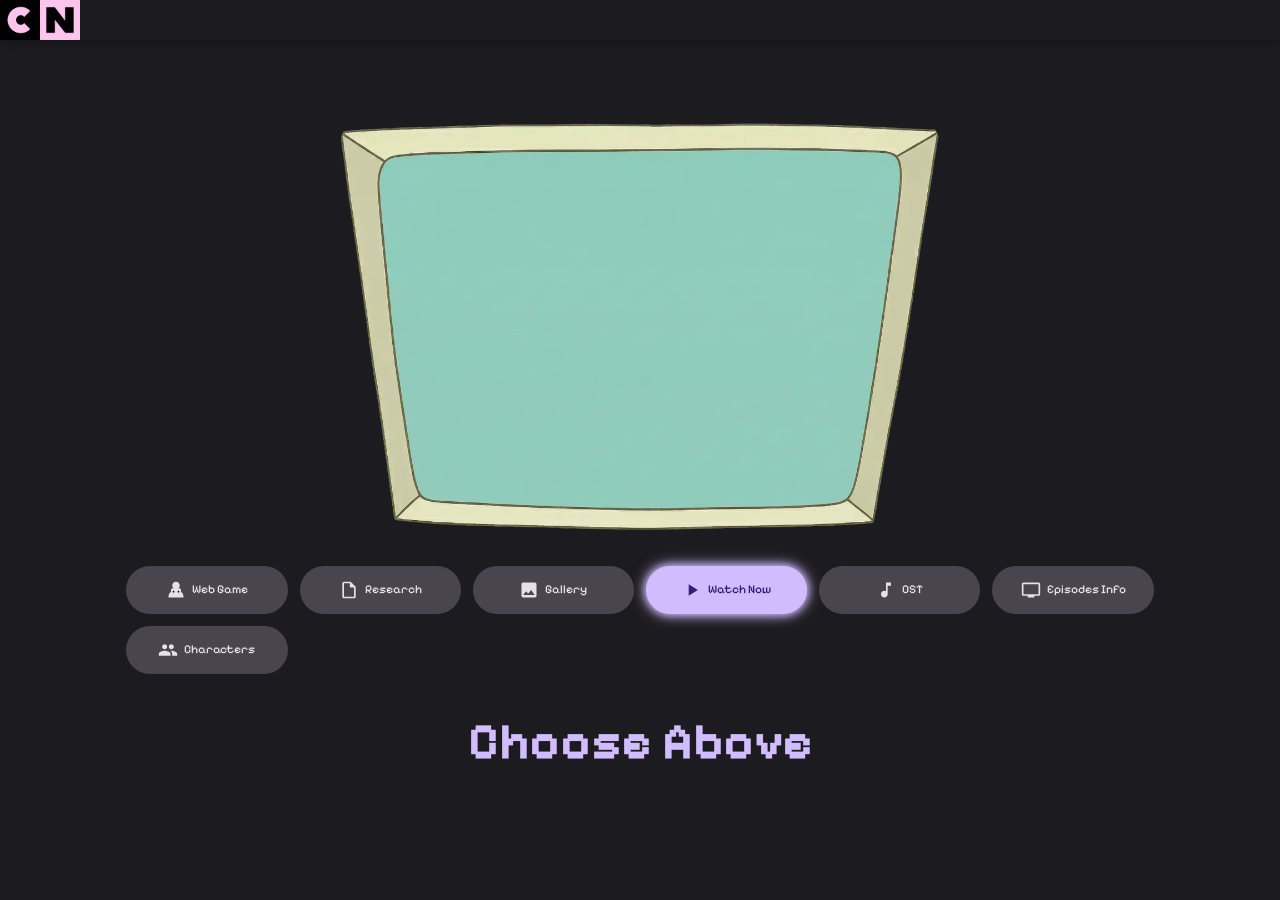
==== index.html @ 281190d3 "opyimse zation" ====
<!DOCTYPE html>
<html lang="en">
<head>
    <meta charset="UTF-8">
    <meta name="viewport" content="width=device-width, initial-scale=1.0">
    <title>Courage the Cowardly Dog Archive</title>
        <meta name="robots" content="noindex, nofollow, noarchive, nosnippet, noimageindex">
        <meta name="googlebot" content="noindex, nofollow, noarchive, nosnippet, noimageindex">
        <meta name="bingbot" content="noindex, nofollow, noarchive, nosnippet, noimageindex">
    <link rel="icon" type="image/webp" href="assets/logo.webp">
    <link rel="shortcut icon" type="image/webp" href="assets/logo.webp">
    <link rel="apple-touch-icon" href="assets/logo.webp">
    <link rel="stylesheet" href="styles.css">
</head>
<body class="index-only">
    <header class="app-bar">
        <div class="container">
            <a href="index.html"><img src="assets/logo.webp" alt="Logo" class="app-logo"></a>
        </div>
    </header>

    <main class="container">
        <div class="hero">
            <div class="computer-wrapper">
                <div class="skeleton" style="width: 100%; aspect-ratio: 16/9; border-radius: clamp(16px, 2vw, 24px);" id="hero-skeleton"></div>
                <img src="assets/gallery/computerSimon.webp" alt="Computer" class="hero-image" loading="eager" style="display: none;" onload="this.style.display='block'; document.getElementById('hero-skeleton').style.display='none';">
                <div class="screen-text" id="typing-text"></div>
            </div>
            <nav>
                <a href="https://game-networks.pages.dev/courage/" class="nav-btn">
                    <svg class="nav-icon"><use href="assets/icons.svg#icon-game"/></svg>Web Game
                </a>
                <a href="researchPaper/ResearchPaper.pdf" class="nav-btn">
                    <svg class="nav-icon"><use href="assets/icons.svg#icon-research"/></svg>Research
                </a>
                <a href="pages/gallery.html" class="nav-btn">
                    <svg class="nav-icon"><use href="assets/icons.svg#icon-gallery"/></svg>Gallery
                </a>
                <a onclick="openLanguageModal()" class="nav-btn glow">
                    <svg class="nav-icon"><use href="assets/icons.svg#icon-play"/></svg>Watch Now
                </a>
                <a href="pages/ost.html" class="nav-btn">
                    <svg class="nav-icon"><use href="assets/icons.svg#icon-music"/></svg>OST
                </a>
                <a href="pages/episodes.html" class="nav-btn">
                    <svg class="nav-icon"><use href="assets/icons.svg#icon-episodes"/></svg>Episodes Info
                </a>
                <a href="pages/characters.html" class="nav-btn">
                    <svg class="nav-icon"><use href="assets/icons.svg#icon-characters"/></svg>Characters
                </a>
            </nav>
            <h2 class="hero-title">Choose Above</h2>
        </div>
    </main>

    <div id="languageModal" class="modal">
        <div class="modal-content" style="max-width: 400px;">
            <button class="modal-close" onclick="closeLanguageModal()">&times;</button>
            <h2 class="modal-title">Choose Language</h2>
            <div style="display: flex; flex-direction: column; gap: 16px; margin-top: 24px;">
                <a href="https://schan.pages.dev/player?show=courage-eng&episode=1" class="nav-btn" style="text-align: center;">English</a>
                <a href="https://schan.pages.dev/player?show=courage-hindi&episode=1" class="nav-btn" style="text-align: center;">Hindi</a>
            </div>
        </div>
    </div>

    <script>
        function openLanguageModal() {
            document.getElementById('languageModal').classList.add('active');
            document.body.classList.add('modal-open');
        }
        function closeLanguageModal() {
            document.getElementById('languageModal').classList.remove('active');
            document.body.classList.remove('modal-open');
        }
        document.getElementById('languageModal').addEventListener('click', function(e) {
            if (e.target === this) closeLanguageModal();
        });
    </script>
</body>
</html>
---- styles.css ----
@import url('https://fonts.googleapis.com/css2?family=Pixelify+Sans:wght@400;500;700&display=swap');

:root {
    --md-sys-color-primary: #D0BCFF;
    --md-sys-color-on-primary: #381E72;
    --md-sys-color-primary-container: #4F378B;
    --md-sys-color-on-primary-container: #EADDFF;
    --md-sys-color-secondary: #CCC2DC;
    --md-sys-color-on-secondary: #332D41;
    --md-sys-color-secondary-container: #4A4458;
    --md-sys-color-on-secondary-container: #E8DEF8;
    --md-sys-color-tertiary: #EFB8C8;
    --md-sys-color-on-tertiary: #492532;
    --md-sys-color-surface: #1C1B1F;
    --md-sys-color-on-surface: #E6E1E5;
    --md-sys-color-surface-variant: #49454F;
    --md-sys-color-on-surface-variant: #CAC4D0;
    --md-sys-color-background: #1C1B1F;
    --md-sys-color-on-background: #E6E1E5;
    --md-sys-color-error: #F2B8B5;
    --md-sys-color-outline: #938F99;
}

* {
    margin: 0;
    padding: 0;
    box-sizing: border-box;
    scrollbar-width: none;
    -ms-overflow-style: none;
    user-select: none;
    -webkit-user-select: none;
    -webkit-tap-highlight-color: transparent;
}

*::-webkit-scrollbar {
    display: none;
}

html {
    font-size: clamp(14px, 0.9vw, 18px);
}

body {
    font-family: 'Pixelify Sans', sans-serif;
    background: var(--md-sys-color-background);
    color: var(--md-sys-color-on-background);
    line-height: 1.4;
    overflow-y: scroll;
}

body::-webkit-scrollbar {
    display: none;
}

.container {
    max-width: clamp(320px, 90vw, 1440px);
    margin: 0 auto;
    padding: 0 clamp(12px, 3vw, 48px);
}

.app-bar {
    background: var(--md-sys-color-surface);
    padding: 0;
    height: 40px;
    position: sticky;
    top: 0;
    z-index: 100;
    box-shadow: 0 2px 8px rgba(0,0,0,0.3);
}

.app-bar .container {
    display: flex;
    justify-content: space-between;
    align-items: center;
    gap: clamp(12px, 2vw, 24px);
    height: 100%;
    padding: 0;
    margin: 0;
    max-width: none;
}

.app-bar nav {
    display: flex;
    gap: clamp(8px, 1vw, 12px);
    flex-wrap: wrap;
    align-items: center;
}

.app-bar .nav-btn {
    height: 40px;
    min-height: 40px;
    padding-top: 0;
    padding-bottom: 0;
}

.logo {
    font-size: clamp(20px, 2vw, 28px);
    font-weight: 700;
    color: var(--md-sys-color-primary);
    letter-spacing: 0.5px;
}

.app-logo {
    height: 40px;
    width: auto;
    display: block;
}

.hero {
    text-align: center;
    padding: clamp(40px, 8vw, 80px) clamp(12px, 3vw, 24px);
}

.hero nav {
    display: grid;
    grid-template-columns: repeat(auto-fit, minmax(min(100%, 140px), 1fr));
    gap: clamp(8px, 1.5vw, 12px);
    margin-bottom: clamp(24px, 4vw, 32px);
}

.index-only .app-bar .container {
    justify-content: flex-start;
}

.index-only .app-bar nav {
    display: none;
}

.nav-btn {
    background: var(--md-sys-color-surface-variant);
    color: var(--md-sys-color-on-surface);
    border: none;
    padding: clamp(10px, 1.2vw, 14px) clamp(16px, 2vw, 20px);
    border-radius: 100px;
    font-size: clamp(12px, 0.9vw, 14px);
    font-weight: 500;
    cursor: pointer;
    transition: all 120ms cubic-bezier(0.4, 0, 0.2, 1);
    text-decoration: none;
    display: inline-flex;
    align-items: center;
    justify-content: center;
    gap: clamp(4px, 0.6vw, 6px);
    white-space: nowrap;
    min-height: clamp(40px, 4vw, 48px);
}

.nav-icon {
    width: clamp(18px, 2vw, 20px);
    height: clamp(18px, 2vw, 20px);
    flex-shrink: 0;
}

.nav-btn:hover {
    background: var(--md-sys-color-primary-container);
    color: var(--md-sys-color-on-primary-container);
}

.nav-btn.glow {
    background: var(--md-sys-color-primary);
    color: var(--md-sys-color-on-primary);
    box-shadow: 0 0 8px var(--md-sys-color-primary), 0 0 15px var(--md-sys-color-primary);
    animation: pulse 2s infinite;
}

@keyframes pulse {
    0%, 100% { box-shadow: 0 0 8px var(--md-sys-color-primary), 0 0 15px var(--md-sys-color-primary); }
    50% { box-shadow: 0 0 12px var(--md-sys-color-primary), 0 0 20px var(--md-sys-color-primary); }
}

.nav-btn.active {
    background: var(--md-sys-color-secondary-container);
    color: var(--md-sys-color-on-secondary-container);
}

.computer-wrapper {
    position: relative;
    max-width: clamp(300px, 80vw, 600px);
    margin: 0 auto clamp(24px, 4vw, 32px);
}

.hero-image {
    width: 100%;
    border-radius: clamp(16px, 2vw, 24px);
    display: block;
}

.screen-text {
    position: absolute;
    top: 35%;
    left: 50%;
    transform: translate(-50%, -50%);
    color: #000000;
    font-family: monospace;
    font-size: clamp(10px, 1.5vw, 18px);
    white-space: pre-line;
    text-align: center;
    width: 80%;
}

.hero-title {
    font-size: clamp(24px, 4vw, 56px);
    font-weight: 700;
    color: var(--md-sys-color-primary);
    margin-bottom: clamp(16px, 2vw, 24px);
}

.hero-text {
    font-size: clamp(14px, 2vw, 24px);
    color: var(--md-sys-color-on-surface-variant);
}

main {
    padding: clamp(20px, 3vw, 32px) 0;
}

.content-section {
    display: none;
}

.content-section.active {
    display: block;
}

.section-header {
    margin-bottom: clamp(20px, 3vw, 32px);
}

.section-header h2 {
    font-size: clamp(24px, 3vw, 36px);
    font-weight: 700;
    color: var(--md-sys-color-primary);
    margin-bottom: clamp(16px, 2vw, 24px);
}

.section-subtitle {
    color: var(--md-sys-color-on-surface-variant);
    font-size: 18px;
    margin-bottom: 16px;
}

.section-description {
    color: var(--md-sys-color-on-surface-variant);
    margin-bottom: 24px;
}

.search-bar {
    max-width: clamp(300px, 80vw, 600px);
}

.search-bar input {
    width: 100%;
    padding: clamp(12px, 1.5vw, 16px) clamp(16px, 2vw, 24px);
    background: var(--md-sys-color-surface-variant);
    border: none;
    border-radius: clamp(20px, 2.5vw, 28px);
    color: var(--md-sys-color-on-surface);
    font-size: clamp(13px, 1vw, 16px);
    outline: none;
    transition: box-shadow 120ms;
    min-height: clamp(40px, 4vw, 48px);
}

.search-bar input:focus {
    box-shadow: 0 0 0 2px var(--md-sys-color-primary);
}

.grid {
    display: grid;
    grid-template-columns: repeat(auto-fill, minmax(min(100%, 280px), 1fr));
    gap: clamp(12px, 2vw, 24px);
}

.card {
    background: var(--md-sys-color-surface-variant);
    border-radius: clamp(16px, 2vw, 24px);
    overflow: hidden;
    cursor: pointer;
    transition: transform 120ms cubic-bezier(0.4, 0, 0.2, 1);
    box-shadow: 0 1px 3px rgba(0,0,0,0.3);
}

.card-image {
    width: 100%;
    height: clamp(180px, 20vw, 200px);
    object-fit: cover;
    background: var(--md-sys-color-surface-variant);
}

.card-content {
    padding: clamp(12px, 2vw, 20px);
}

.card-title {
    font-size: clamp(16px, 1.3vw, 20px);
    font-weight: 700;
    color: var(--md-sys-color-on-surface);
    margin-bottom: clamp(6px, 0.8vw, 8px);
}

.card-meta {
    font-size: clamp(12px, 0.9vw, 14px);
    color: var(--md-sys-color-on-surface-variant);
    margin-bottom: clamp(8px, 1vw, 12px);
}

.card-summary {
    font-size: clamp(12px, 0.9vw, 14px);
    color: var(--md-sys-color-on-surface-variant);
    line-height: 1.5;
    display: -webkit-box;
    -webkit-line-clamp: 3;
    -webkit-box-orient: vertical;
    overflow: hidden;
}

.modal {
    display: none;
    position: fixed;
    top: 0;
    left: 0;
    width: 100%;
    height: 100%;
    background: rgba(0,0,0,0.7);
    z-index: 1000;
    align-items: center;
    justify-content: center;
    padding: clamp(16px, 3vw, 24px);
}

.modal.active {
    display: flex;
}

body.modal-open {
    overflow: hidden;
}

.modal-content {
    background: var(--md-sys-color-surface);
    border-radius: clamp(20px, 2.5vw, 28px);
    max-width: clamp(320px, 90vw, 600px);
    width: 100%;
    max-height: 90vh;
    overflow-y: auto;
    position: relative;
    padding: clamp(20px, 3vw, 32px);
    box-shadow: 0 8px 32px rgba(0,0,0,0.5);
}

.modal-close {
    position: absolute;
    top: clamp(12px, 1.5vw, 16px);
    right: clamp(12px, 1.5vw, 16px);
    background: var(--md-sys-color-secondary-container);
    color: var(--md-sys-color-on-secondary-container);
    border: none;
    width: clamp(36px, 4vw, 40px);
    height: clamp(36px, 4vw, 40px);
    border-radius: 50%;
    font-size: clamp(20px, 2vw, 24px);
    cursor: pointer;
    transition: all 120ms;
    display: flex;
    align-items: center;
    justify-content: center;
}

.modal-close:hover {
    background: var(--md-sys-color-primary);
    transform: rotate(90deg);
}

.modal-title {
    font-size: clamp(20px, 2.5vw, 32px);
    font-weight: 700;
    color: var(--md-sys-color-primary);
    margin-bottom: clamp(12px, 1.5vw, 16px);
}

.modal-meta {
    font-size: clamp(14px, 1vw, 16px);
    color: var(--md-sys-color-on-surface-variant);
    margin-bottom: clamp(16px, 2vw, 24px);
}

.modal-description {
    font-size: clamp(14px, 1vw, 16px);
    line-height: 1.6;
    color: var(--md-sys-color-on-surface);
}

.character-card .card-image {
    height: clamp(250px, 30vw, 300px);
    object-fit: contain;
    padding: clamp(16px, 2vw, 20px);
}

.gallery-card .card-image {
    width: 100%;
    aspect-ratio: 16/9;
    object-fit: cover;
    background: var(--md-sys-color-background);
}

.skeleton {
    background: linear-gradient(90deg, var(--md-sys-color-surface-variant) 25%, var(--md-sys-color-surface) 50%, var(--md-sys-color-surface-variant) 75%);
    background-size: 200% 100%;
    animation: skeleton-loading 1.5s infinite;
}

@keyframes skeleton-loading {
    0% { background-position: 200% 0; }
    100% { background-position: -200% 0; }
}

.skeleton-card {
    background: var(--md-sys-color-surface-variant);
    border-radius: clamp(16px, 2vw, 24px);
    overflow: hidden;
}

.skeleton-image {
    width: 100%;
    height: clamp(180px, 20vw, 200px);
}

.skeleton-content {
    padding: clamp(12px, 2vw, 20px);
}

.skeleton-title {
    height: clamp(20px, 2vw, 24px);
    width: 70%;
    border-radius: clamp(3px, 0.4vw, 4px);
    margin-bottom: clamp(8px, 1vw, 12px);
}

.skeleton-text {
    height: clamp(14px, 1.5vw, 16px);
    width: 100%;
    border-radius: clamp(3px, 0.4vw, 4px);
    margin-bottom: clamp(6px, 0.8vw, 8px);
}

.skeleton-text:last-child {
    width: 80%;
}

.card-tags {
    display: flex;
    flex-wrap: wrap;
    gap: clamp(6px, 0.8vw, 8px);
    margin-bottom: clamp(8px, 1vw, 12px);
}

.tag {
    background: var(--md-sys-color-primary-container);
    color: var(--md-sys-color-on-primary-container);
    padding: clamp(3px, 0.4vw, 4px) clamp(10px, 1.2vw, 12px);
    border-radius: clamp(12px, 1.5vw, 16px);
    font-size: clamp(11px, 0.85vw, 12px);
    font-weight: 500;
}

@media (max-width: 768px) {
    .grid {
        grid-template-columns: 1fr;
    }
}

@media (max-width: 480px) {
    .hero nav {
        grid-template-columns: repeat(2, 1fr);
    }
    
    .app-bar nav {
        flex-direction: column;
        width: 100%;
    }
}

@media (min-width: 1400px) {
    .container {
        max-width: 1440px;
    }
}
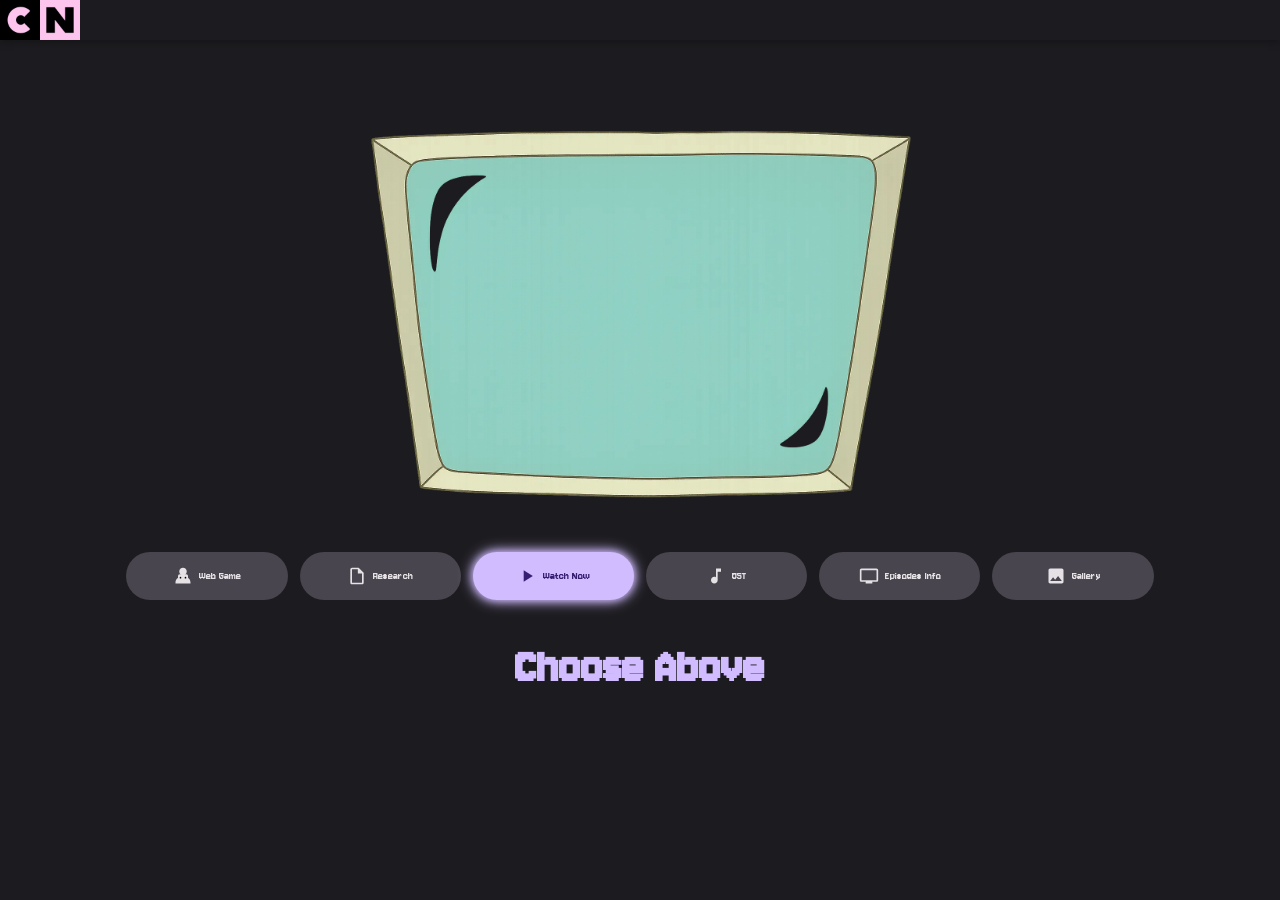
==== commit 8af98443: "no" ====
--- a/index.html
+++ b/index.html
@@ -23,7 +23,7 @@
         <div class="hero">
             <div class="computer-wrapper">
                 <div class="skeleton" style="width: 100%; aspect-ratio: 16/9; border-radius: clamp(16px, 2vw, 24px);" id="hero-skeleton"></div>
-                <img src="assets/gallery/computerSimon.webp" alt="Computer" class="hero-image" loading="eager" style="display: none;" onload="this.style.display='block'; document.getElementById('hero-skeleton').style.display='none';">
+                <img src="assets/char/computerSimon.webp" alt="Computer" class="hero-image" loading="eager" style="display: none;" onload="this.style.display='block'; document.getElementById('hero-skeleton').style.display='none';">
                 <div class="screen-text" id="typing-text"></div>
             </div>
             <nav>
@@ -32,9 +32,6 @@
                 </a>
                 <a href="researchPaper/ResearchPaper.pdf" class="nav-btn">
                     <svg class="nav-icon"><use href="assets/icons.svg#icon-research"/></svg>Research
-                </a>
-                <a href="pages/gallery.html" class="nav-btn">
-                    <svg class="nav-icon"><use href="assets/icons.svg#icon-gallery"/></svg>Gallery
                 </a>
                 <a onclick="openLanguageModal()" class="nav-btn glow">
                     <svg class="nav-icon"><use href="assets/icons.svg#icon-play"/></svg>Watch Now
@@ -45,8 +42,8 @@
                 <a href="pages/episodes.html" class="nav-btn">
                     <svg class="nav-icon"><use href="assets/icons.svg#icon-episodes"/></svg>Episodes Info
                 </a>
-                <a href="pages/characters.html" class="nav-btn">
-                    <svg class="nav-icon"><use href="assets/icons.svg#icon-characters"/></svg>Characters
+                <a href="pages/gallery.html" class="nav-btn">
+                    <svg class="nav-icon"><use href="assets/icons.svg#icon-gallery"/></svg>Gallery
                 </a>
             </nav>
             <h2 class="hero-title">Choose Above</h2>
--- a/styles.css
+++ b/styles.css
@@ -1,6 +1,7 @@
-@import url('https://fonts.googleapis.com/css2?family=Pixelify+Sans:wght@400;500;700&display=swap');
+@import url('https://fonts.googleapis.com/css2?family=Jersey+10&display=swap');
 
 :root {
+    --font-sans: "Jersey 10", system-ui, -apple-system, "Segoe UI", Roboto, Helvetica, Arial, "Apple Color Emoji", "Segoe UI Emoji";
     --md-sys-color-primary: #D0BCFF;
     --md-sys-color-on-primary: #381E72;
     --md-sys-color-primary-container: #4F378B;
@@ -41,7 +42,7 @@
 }
 
 body {
-    font-family: 'Pixelify Sans', sans-serif;
+    font-family: var(--font-sans);
     background: var(--md-sys-color-background);
     color: var(--md-sys-color-on-background);
     line-height: 1.4;
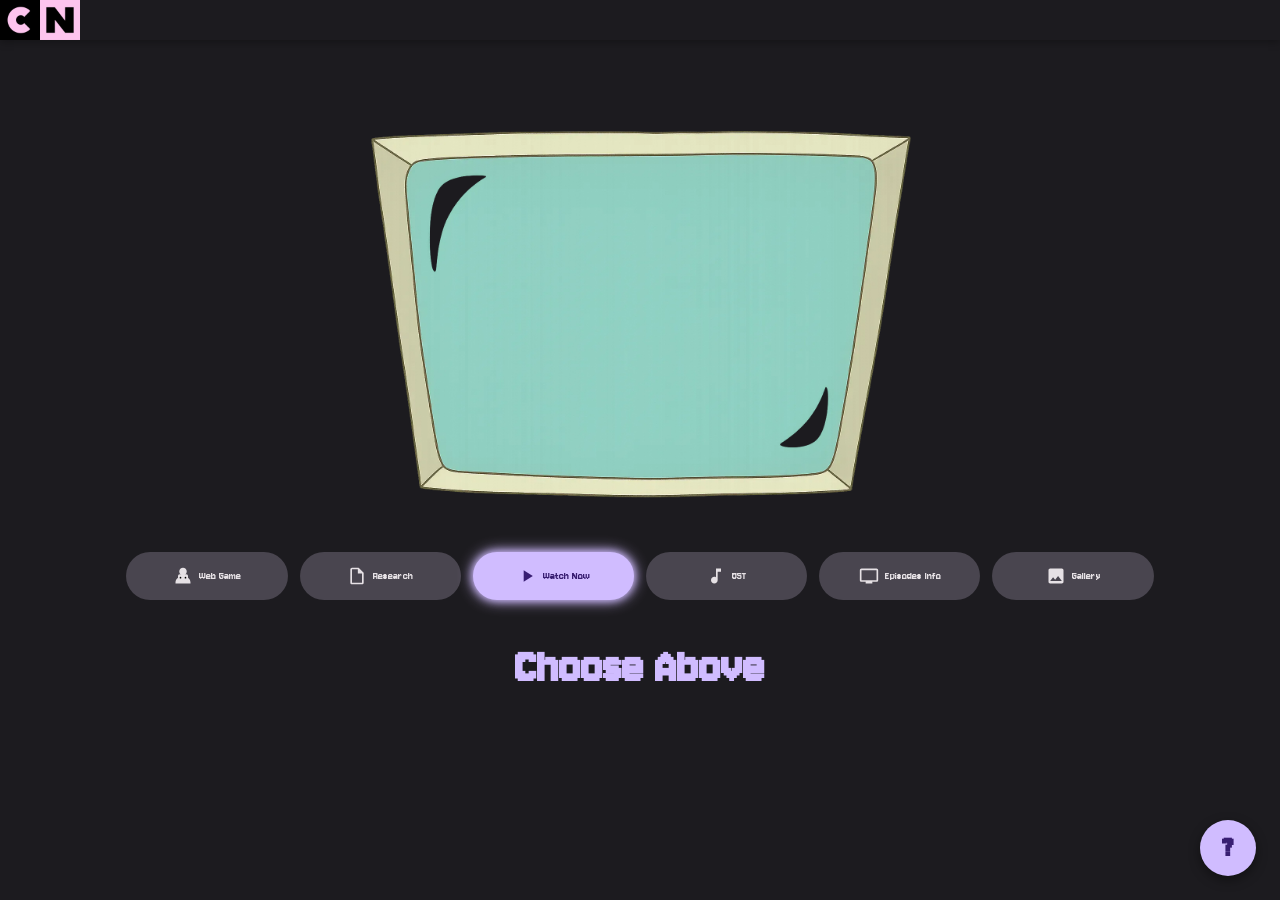
==== commit 5721f740: "svg flow" ====
--- a/index.html
+++ b/index.html
@@ -61,6 +61,8 @@
         </div>
     </div>
 
+    <a href="https://flow-svg.pages.dev/#courage-networks" class="flow-btn" title="View Flow Diagram">?</a>
+
     <script>
         function openLanguageModal() {
             document.getElementById('languageModal').classList.add('active');
--- a/styles.css
+++ b/styles.css
@@ -486,3 +486,28 @@
         max-width: 1440px;
     }
 }
+
+.flow-btn {
+    position: fixed;
+    bottom: 24px;
+    right: 24px;
+    width: 56px;
+    height: 56px;
+    background: var(--md-sys-color-primary);
+    color: var(--md-sys-color-on-primary);
+    border-radius: 50%;
+    display: flex;
+    align-items: center;
+    justify-content: center;
+    font-size: 32px;
+    font-weight: 700;
+    text-decoration: none;
+    box-shadow: 0 4px 12px rgba(0,0,0,0.4);
+    transition: all 120ms cubic-bezier(0.4, 0, 0.2, 1);
+    z-index: 999;
+}
+
+.flow-btn:hover {
+    transform: scale(1.1);
+    box-shadow: 0 6px 16px rgba(0,0,0,0.5);
+}
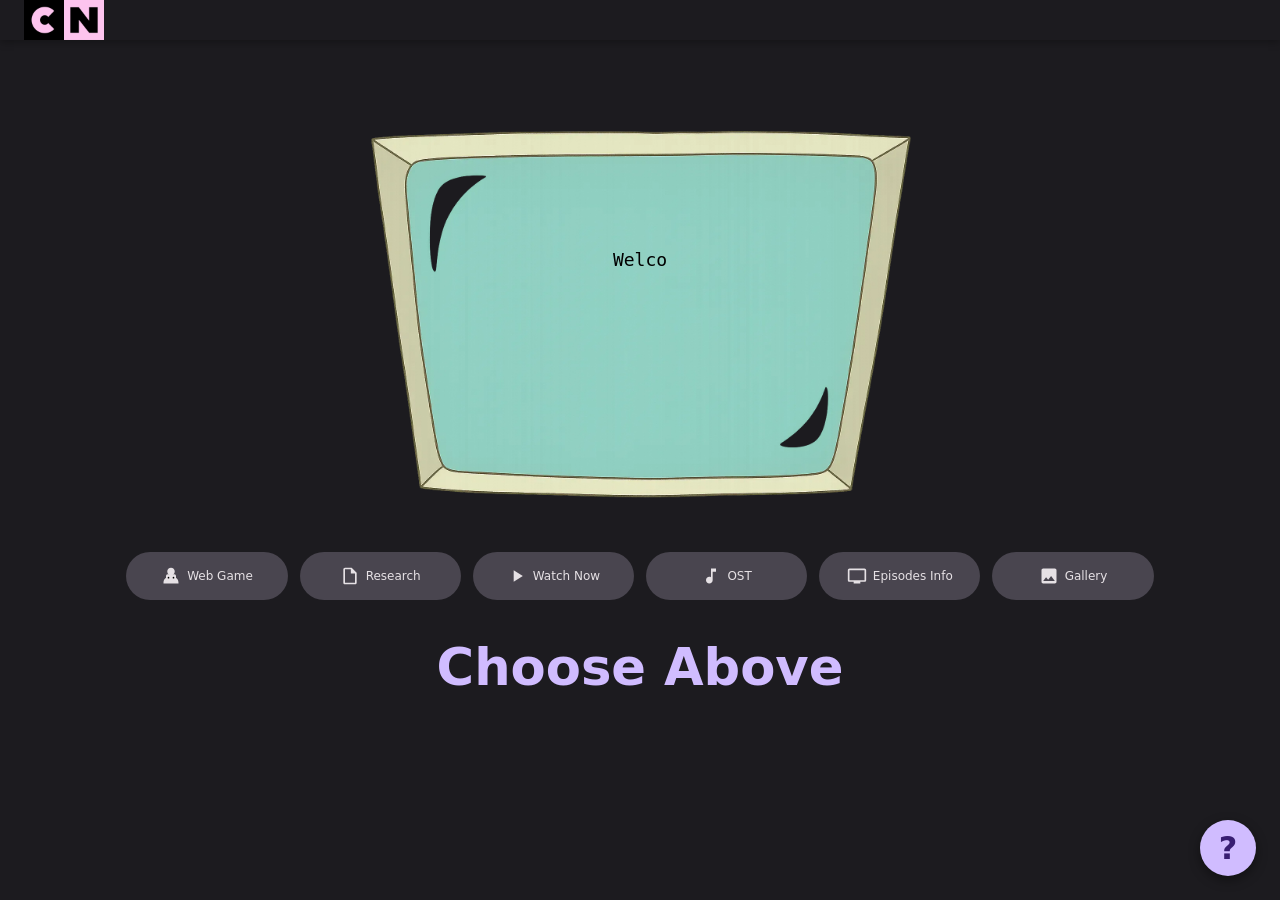
==== commit 58b10fd7: "V98" ====
--- a/index.html
+++ b/index.html
@@ -33,7 +33,7 @@
                 <a href="researchPaper/ResearchPaper.pdf" class="nav-btn">
                     <svg class="nav-icon"><use href="assets/icons.svg#icon-research"/></svg>Research
                 </a>
-                <a onclick="openLanguageModal()" class="nav-btn glow">
+                <a onclick="openLanguageModal()" class="nav-btn">
                     <svg class="nav-icon"><use href="assets/icons.svg#icon-play"/></svg>Watch Now
                 </a>
                 <a href="pages/ost.html" class="nav-btn">
@@ -75,6 +75,20 @@
         document.getElementById('languageModal').addEventListener('click', function(e) {
             if (e.target === this) closeLanguageModal();
         });
+
+        const text = "Welcome to\nCourage Networks";
+        const typingEl = document.getElementById('typing-text');
+        let i = 0;
+        function type() {
+            if (i < text.length) {
+                typingEl.textContent += text.charAt(i);
+                i++;
+                setTimeout(type, 100);
+            }
+        }
+        document.querySelector('.hero-image').addEventListener('load', () => {
+            setTimeout(type, 500);
+        });
     </script>
 </body>
 </html>
--- a/styles.css
+++ b/styles.css
@@ -1,7 +1,5 @@
-@import url('https://fonts.googleapis.com/css2?family=Jersey+10&display=swap');
-
 :root {
-    --font-sans: "Jersey 10", system-ui, -apple-system, "Segoe UI", Roboto, Helvetica, Arial, "Apple Color Emoji", "Segoe UI Emoji";
+    --font-sans: system-ui, -apple-system, "Segoe UI", Roboto, Helvetica, Arial, "Apple Color Emoji", "Segoe UI Emoji";
     --md-sys-color-primary: #D0BCFF;
     --md-sys-color-on-primary: #381E72;
     --md-sys-color-primary-container: #4F378B;
@@ -75,7 +73,7 @@
     align-items: center;
     gap: clamp(12px, 2vw, 24px);
     height: 100%;
-    padding: 0;
+    padding: 0 clamp(12px, 3vw, 24px);
     margin: 0;
     max-width: none;
 }
@@ -475,9 +473,8 @@
         grid-template-columns: repeat(2, 1fr);
     }
     
-    .app-bar nav {
-        flex-direction: column;
-        width: 100%;
+    .app-bar .container {
+        padding: 0 clamp(12px, 3vw, 24px);
     }
 }
 
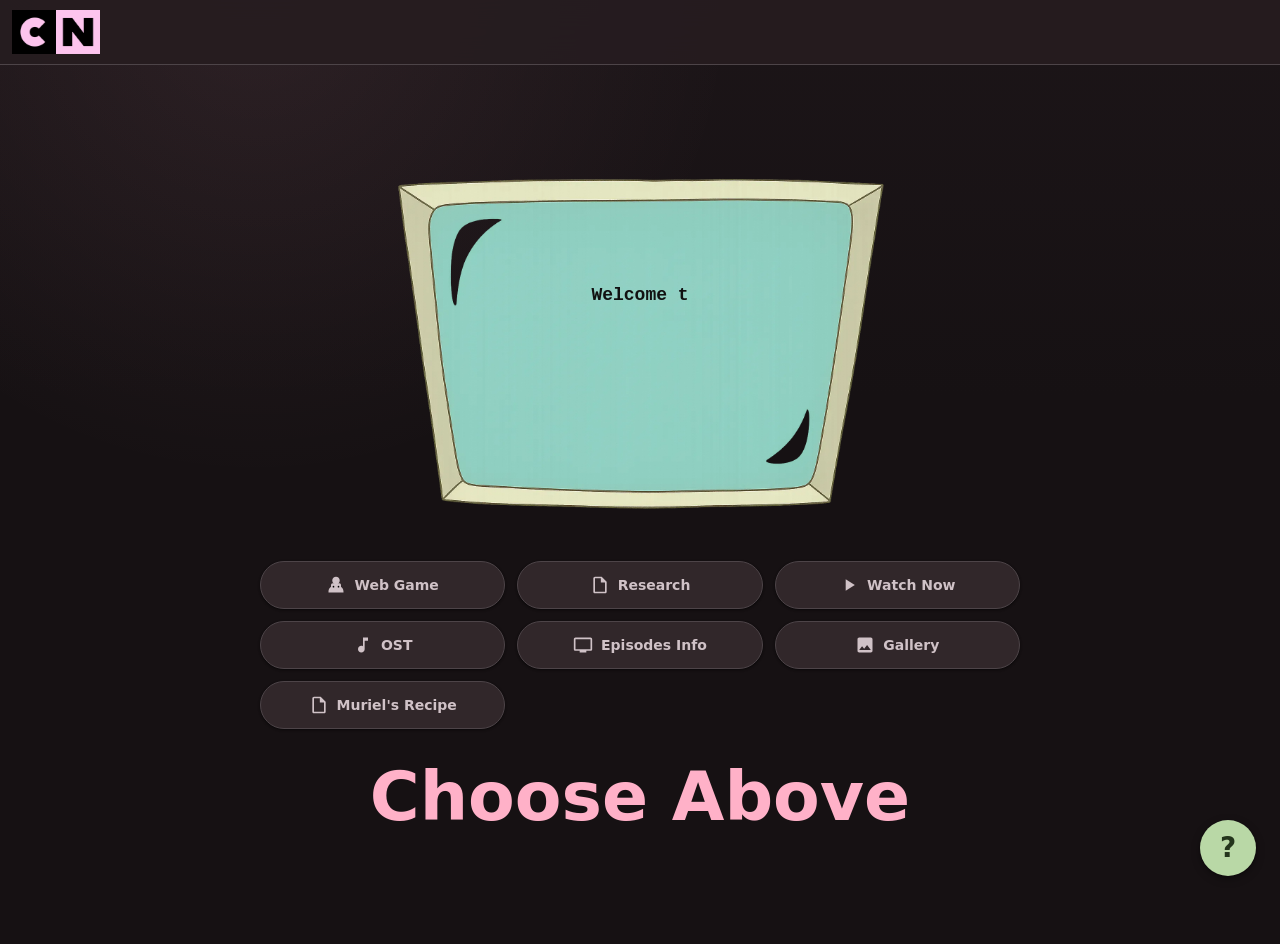
==== commit d579dbbf: "Modularize frontend, add utils & home script Restructure and modernize frontend JS/CSS: add a reusab" ====
--- a/index.html
+++ b/index.html
@@ -4,9 +4,9 @@
     <meta charset="UTF-8">
     <meta name="viewport" content="width=device-width, initial-scale=1.0">
     <title>Courage the Cowardly Dog Archive</title>
-        <meta name="robots" content="noindex, nofollow, noarchive, nosnippet, noimageindex">
-        <meta name="googlebot" content="noindex, nofollow, noarchive, nosnippet, noimageindex">
-        <meta name="bingbot" content="noindex, nofollow, noarchive, nosnippet, noimageindex">
+    <meta name="robots" content="noindex, nofollow, noarchive, nosnippet, noimageindex">
+    <meta name="googlebot" content="noindex, nofollow, noarchive, nosnippet, noimageindex">
+    <meta name="bingbot" content="noindex, nofollow, noarchive, nosnippet, noimageindex">
     <link rel="icon" type="image/webp" href="assets/logo.webp">
     <link rel="shortcut icon" type="image/webp" href="assets/logo.webp">
     <link rel="apple-touch-icon" href="assets/logo.webp">
@@ -22,28 +22,31 @@
     <main class="container">
         <div class="hero">
             <div class="computer-wrapper">
-                <div class="skeleton" style="width: 100%; aspect-ratio: 16/9; border-radius: clamp(16px, 2vw, 24px);" id="hero-skeleton"></div>
-                <img src="assets/char/computerSimon.webp" alt="Computer" class="hero-image" loading="eager" style="display: none;" onload="this.style.display='block'; document.getElementById('hero-skeleton').style.display='none';">
+                <div class="skeleton hero-skeleton" id="hero-skeleton"></div>
+                <img src="assets/char/computerSimon.webp" alt="Computer" class="hero-image" loading="eager" hidden>
                 <div class="screen-text" id="typing-text"></div>
             </div>
             <nav>
                 <a href="https://game-networks.pages.dev/courage/" class="nav-btn">
-                    <svg class="nav-icon"><use href="assets/icons.svg#icon-game"/></svg>Web Game
+                    <svg class="nav-icon" aria-hidden="true"><use href="assets/icons.svg#icon-game"></use></svg>Web Game
                 </a>
                 <a href="researchPaper/ResearchPaper.pdf" class="nav-btn">
-                    <svg class="nav-icon"><use href="assets/icons.svg#icon-research"/></svg>Research
+                    <svg class="nav-icon" aria-hidden="true"><use href="assets/icons.svg#icon-research"></use></svg>Research
                 </a>
-                <a onclick="openLanguageModal()" class="nav-btn">
-                    <svg class="nav-icon"><use href="assets/icons.svg#icon-play"/></svg>Watch Now
-                </a>
+                <button type="button" class="nav-btn" data-open-language>
+                    <svg class="nav-icon" aria-hidden="true"><use href="assets/icons.svg#icon-play"></use></svg>Watch Now
+                </button>
                 <a href="pages/ost.html" class="nav-btn">
-                    <svg class="nav-icon"><use href="assets/icons.svg#icon-music"/></svg>OST
+                    <svg class="nav-icon" aria-hidden="true"><use href="assets/icons.svg#icon-music"></use></svg>OST
                 </a>
                 <a href="pages/episodes.html" class="nav-btn">
-                    <svg class="nav-icon"><use href="assets/icons.svg#icon-episodes"/></svg>Episodes Info
+                    <svg class="nav-icon" aria-hidden="true"><use href="assets/icons.svg#icon-episodes"></use></svg>Episodes Info
                 </a>
                 <a href="pages/gallery.html" class="nav-btn">
-                    <svg class="nav-icon"><use href="assets/icons.svg#icon-gallery"/></svg>Gallery
+                    <svg class="nav-icon" aria-hidden="true"><use href="assets/icons.svg#icon-gallery"></use></svg>Gallery
+                </a>
+                <a href="pages/cookbook.html" class="nav-btn">
+                    <svg class="nav-icon" aria-hidden="true"><use href="assets/icons.svg#icon-research"></use></svg>Muriel's Recipe
                 </a>
             </nav>
             <h2 class="hero-title">Choose Above</h2>
@@ -51,44 +54,18 @@
     </main>
 
     <div id="languageModal" class="modal">
-        <div class="modal-content" style="max-width: 400px;">
-            <button class="modal-close" onclick="closeLanguageModal()">&times;</button>
+        <div class="modal-content modal-content--narrow">
+            <button class="modal-close" type="button" aria-label="Close" data-close-language>&times;</button>
             <h2 class="modal-title">Choose Language</h2>
-            <div style="display: flex; flex-direction: column; gap: 16px; margin-top: 24px;">
-                <a href="https://schan.pages.dev/player?show=courage-eng&episode=1" class="nav-btn" style="text-align: center;">English</a>
-                <a href="https://schan.pages.dev/player?show=courage-hindi&episode=1" class="nav-btn" style="text-align: center;">Hindi</a>
+            <div class="modal-actions">
+                <a href="https://schan.pages.dev/player?show=courage-eng&episode=1" class="nav-btn">English</a>
+                <a href="https://schan.pages.dev/player?show=courage-hindi&episode=1" class="nav-btn">Hindi</a>
             </div>
         </div>
     </div>
 
     <a href="https://flow-svg.pages.dev/#courage-networks" class="flow-btn" title="View Flow Diagram">?</a>
 
-    <script>
-        function openLanguageModal() {
-            document.getElementById('languageModal').classList.add('active');
-            document.body.classList.add('modal-open');
-        }
-        function closeLanguageModal() {
-            document.getElementById('languageModal').classList.remove('active');
-            document.body.classList.remove('modal-open');
-        }
-        document.getElementById('languageModal').addEventListener('click', function(e) {
-            if (e.target === this) closeLanguageModal();
-        });
-
-        const text = "Welcome to\nCourage Networks";
-        const typingEl = document.getElementById('typing-text');
-        let i = 0;
-        function type() {
-            if (i < text.length) {
-                typingEl.textContent += text.charAt(i);
-                i++;
-                setTimeout(type, 100);
-            }
-        }
-        document.querySelector('.hero-image').addEventListener('load', () => {
-            setTimeout(type, 500);
-        });
-    </script>
+    <script src="js/home.js"></script>
 </body>
 </html>
--- a/styles.css
+++ b/styles.css
@@ -1,510 +1,689 @@
 :root {
-    --font-sans: system-ui, -apple-system, "Segoe UI", Roboto, Helvetica, Arial, "Apple Color Emoji", "Segoe UI Emoji";
-    --md-sys-color-primary: #D0BCFF;
-    --md-sys-color-on-primary: #381E72;
-    --md-sys-color-primary-container: #4F378B;
-    --md-sys-color-on-primary-container: #EADDFF;
-    --md-sys-color-secondary: #CCC2DC;
-    --md-sys-color-on-secondary: #332D41;
-    --md-sys-color-secondary-container: #4A4458;
-    --md-sys-color-on-secondary-container: #E8DEF8;
-    --md-sys-color-tertiary: #EFB8C8;
-    --md-sys-color-on-tertiary: #492532;
-    --md-sys-color-surface: #1C1B1F;
-    --md-sys-color-on-surface: #E6E1E5;
-    --md-sys-color-surface-variant: #49454F;
-    --md-sys-color-on-surface-variant: #CAC4D0;
-    --md-sys-color-background: #1C1B1F;
-    --md-sys-color-on-background: #E6E1E5;
-    --md-sys-color-error: #F2B8B5;
-    --md-sys-color-outline: #938F99;
+  color-scheme: dark;
+  --font-sans: system-ui, -apple-system, "Segoe UI", Roboto, Helvetica, Arial, sans-serif;
+
+  --md-sys-color-primary: #ffb1c8;
+  --md-sys-color-on-primary: #5f1230;
+  --md-sys-color-primary-container: #7b2946;
+  --md-sys-color-on-primary-container: #ffd9e3;
+  --md-sys-color-secondary: #d8c1c8;
+  --md-sys-color-on-secondary: #3d2b31;
+  --md-sys-color-secondary-container: #554148;
+  --md-sys-color-on-secondary-container: #f5dce5;
+  --md-sys-color-tertiary: #b9d8a6;
+  --md-sys-color-on-tertiary: #24351c;
+  --md-sys-color-tertiary-container: #3a4c31;
+  --md-sys-color-on-tertiary-container: #d5f4c1;
+  --md-sys-color-error: #ffb4ab;
+  --md-sys-color-outline: #9b8f94;
+  --md-sys-color-outline-variant: #4d4448;
+  --md-sys-color-background: #161113;
+  --md-sys-color-on-background: #ede0e3;
+  --md-sys-color-surface: #161113;
+  --md-sys-color-surface-container-low: #21191c;
+  --md-sys-color-surface-container: #261d20;
+  --md-sys-color-surface-container-high: #31272a;
+  --md-sys-color-surface-variant: #4d4448;
+  --md-sys-color-on-surface: #ede0e3;
+  --md-sys-color-on-surface-variant: #d0c2c7;
+  --md-sys-color-inverse-surface: #ede0e3;
+  --md-sys-color-inverse-on-surface: #342d2f;
+
+  --radius-xs: 4px;
+  --radius-sm: 8px;
+  --radius-full: 999px;
+  --space-1: 4px;
+  --space-2: 8px;
+  --space-3: 12px;
+  --space-4: 16px;
+  --space-5: 20px;
+  --space-6: 24px;
+  --space-8: 32px;
+  --space-10: 40px;
+  --space-12: 48px;
+  --shadow-1: 0 1px 2px rgba(0, 0, 0, 0.32), 0 1px 3px rgba(0, 0, 0, 0.24);
+  --shadow-2: 0 3px 8px rgba(0, 0, 0, 0.34), 0 1px 3px rgba(0, 0, 0, 0.28);
+  --motion: 160ms cubic-bezier(0.2, 0, 0, 1);
 }
 
 * {
-    margin: 0;
-    padding: 0;
-    box-sizing: border-box;
-    scrollbar-width: none;
-    -ms-overflow-style: none;
-    user-select: none;
-    -webkit-user-select: none;
-    -webkit-tap-highlight-color: transparent;
-}
-
-*::-webkit-scrollbar {
-    display: none;
+  box-sizing: border-box;
 }
 
 html {
-    font-size: clamp(14px, 0.9vw, 18px);
+  font-size: 16px;
 }
 
 body {
-    font-family: var(--font-sans);
-    background: var(--md-sys-color-background);
-    color: var(--md-sys-color-on-background);
-    line-height: 1.4;
-    overflow-y: scroll;
-}
-
-body::-webkit-scrollbar {
-    display: none;
+  margin: 0;
+  background:
+    radial-gradient(circle at 20% 0%, rgba(255, 177, 200, 0.08), transparent 30rem),
+    linear-gradient(180deg, #1c1518 0%, var(--md-sys-color-background) 42%);
+  color: var(--md-sys-color-on-background);
+  font-family: var(--font-sans);
+  line-height: 1.5;
+  min-height: 100vh;
+}
+
+body.modal-open {
+  overflow: hidden;
+}
+
+img,
+svg {
+  display: block;
+}
+
+button,
+input,
+audio {
+  font: inherit;
+}
+
+button {
+  border: 0;
+}
+
+a {
+  color: inherit;
+}
+
+:focus-visible {
+  outline: 3px solid var(--md-sys-color-tertiary);
+  outline-offset: 3px;
+}
+
+[hidden] {
+  display: none !important;
 }
 
 .container {
-    max-width: clamp(320px, 90vw, 1440px);
-    margin: 0 auto;
-    padding: 0 clamp(12px, 3vw, 48px);
+  width: min(100% - 32px, 1280px);
+  margin: 0 auto;
 }
 
 .app-bar {
-    background: var(--md-sys-color-surface);
-    padding: 0;
-    height: 40px;
-    position: sticky;
-    top: 0;
-    z-index: 100;
-    box-shadow: 0 2px 8px rgba(0,0,0,0.3);
+  position: sticky;
+  top: 0;
+  z-index: 100;
+  min-height: 64px;
+  background: color-mix(in srgb, var(--md-sys-color-surface-container) 92%, transparent);
+  border-bottom: 1px solid var(--md-sys-color-outline-variant);
+  backdrop-filter: blur(18px);
 }
 
 .app-bar .container {
-    display: flex;
-    justify-content: space-between;
-    align-items: center;
-    gap: clamp(12px, 2vw, 24px);
-    height: 100%;
-    padding: 0 clamp(12px, 3vw, 24px);
-    margin: 0;
-    max-width: none;
+  display: flex;
+  align-items: center;
+  justify-content: space-between;
+  gap: var(--space-4);
+  min-height: 64px;
+  width: min(100% - 24px, 1360px);
 }
 
 .app-bar nav {
-    display: flex;
-    gap: clamp(8px, 1vw, 12px);
-    flex-wrap: wrap;
-    align-items: center;
-}
-
-.app-bar .nav-btn {
-    height: 40px;
-    min-height: 40px;
-    padding-top: 0;
-    padding-bottom: 0;
-}
-
-.logo {
-    font-size: clamp(20px, 2vw, 28px);
-    font-weight: 700;
-    color: var(--md-sys-color-primary);
-    letter-spacing: 0.5px;
+  display: flex;
+  align-items: center;
+  justify-content: flex-end;
+  gap: var(--space-2);
+  overflow-x: auto;
+  scrollbar-width: none;
+}
+
+.app-bar nav::-webkit-scrollbar {
+  display: none;
 }
 
 .app-logo {
-    height: 40px;
-    width: auto;
-    display: block;
+  width: auto;
+  height: 44px;
+}
+
+.index-only .app-bar .container {
+  justify-content: flex-start;
+}
+
+.index-only .app-bar nav {
+  display: none;
+}
+
+main {
+  padding: var(--space-10) 0 var(--space-12);
 }
 
 .hero {
-    text-align: center;
-    padding: clamp(40px, 8vw, 80px) clamp(12px, 3vw, 24px);
+  display: grid;
+  gap: var(--space-8);
+  justify-items: center;
+  padding: clamp(24px, 6vw, 64px) 0;
+  text-align: center;
+}
+
+.computer-wrapper {
+  position: relative;
+  width: min(100%, 640px);
+}
+
+.hero-skeleton,
+.hero-image {
+  width: 100%;
+  aspect-ratio: 16 / 9;
+}
+
+.hero-image {
+  object-fit: contain;
+}
+
+.screen-text {
+  position: absolute;
+  top: 35%;
+  left: 50%;
+  width: 80%;
+  transform: translate(-50%, -50%);
+  color: #111111;
+  font-family: ui-monospace, SFMono-Regular, Consolas, "Liberation Mono", monospace;
+  font-size: clamp(0.75rem, 2vw, 1.125rem);
+  font-weight: 700;
+  line-height: 1.25;
+  text-align: center;
+  white-space: pre-line;
 }
 
 .hero nav {
-    display: grid;
-    grid-template-columns: repeat(auto-fit, minmax(min(100%, 140px), 1fr));
-    gap: clamp(8px, 1.5vw, 12px);
-    margin-bottom: clamp(24px, 4vw, 32px);
-}
-
-.index-only .app-bar .container {
+  display: grid;
+  grid-template-columns: repeat(3, minmax(0, 1fr));
+  gap: var(--space-3);
+  width: min(100%, 760px);
+}
+
+.hero-title {
+  margin: 0;
+  color: var(--md-sys-color-primary);
+  font-size: clamp(2rem, 6vw, 4.25rem);
+  font-weight: 700;
+  line-height: 1.05;
+}
+
+.section-header {
+  display: grid;
+  gap: var(--space-4);
+  margin-bottom: var(--space-8);
+}
+
+.section-header h2 {
+  margin: 0;
+  color: var(--md-sys-color-on-surface);
+  font-size: clamp(2rem, 4vw, 3.5rem);
+  font-weight: 700;
+  line-height: 1.08;
+}
+
+.section-subtitle,
+.section-description {
+  max-width: 820px;
+  margin: 0;
+  color: var(--md-sys-color-on-surface-variant);
+}
+
+.section-subtitle {
+  font-size: 1.125rem;
+  font-weight: 600;
+}
+
+.nav-btn {
+  display: inline-flex;
+  align-items: center;
+  justify-content: center;
+  gap: var(--space-2);
+  min-height: 40px;
+  padding: 0 var(--space-4);
+  border-radius: var(--radius-full);
+  background: transparent;
+  color: var(--md-sys-color-on-surface-variant);
+  cursor: pointer;
+  font-size: 0.875rem;
+  font-weight: 600;
+  letter-spacing: 0;
+  text-align: center;
+  text-decoration: none;
+  transition: background var(--motion), color var(--motion), box-shadow var(--motion), transform var(--motion);
+  white-space: nowrap;
+}
+
+.nav-btn:hover {
+  background: color-mix(in srgb, var(--md-sys-color-primary) 12%, transparent);
+  color: var(--md-sys-color-on-surface);
+}
+
+.nav-btn:active {
+  transform: translateY(1px);
+}
+
+.nav-btn.active,
+.nav-btn.glow {
+  background: var(--md-sys-color-primary-container);
+  color: var(--md-sys-color-on-primary-container);
+}
+
+.hero .nav-btn,
+.modal-actions .nav-btn {
+  min-height: 48px;
+  background: var(--md-sys-color-surface-container-high);
+  border: 1px solid var(--md-sys-color-outline-variant);
+  box-shadow: var(--shadow-1);
+}
+
+.hero .nav-btn:hover,
+.modal-actions .nav-btn:hover {
+  background: var(--md-sys-color-primary);
+  color: var(--md-sys-color-on-primary);
+}
+
+.nav-icon {
+  width: 20px;
+  height: 20px;
+  flex: 0 0 auto;
+}
+
+.search-bar {
+  width: min(100%, 560px);
+}
+
+.search-bar input {
+  width: 100%;
+  min-height: 52px;
+  padding: 0 var(--space-5);
+  border: 1px solid var(--md-sys-color-outline-variant);
+  border-radius: var(--radius-full);
+  background: var(--md-sys-color-surface-container);
+  color: var(--md-sys-color-on-surface);
+  outline: 0;
+  transition: border-color var(--motion), box-shadow var(--motion), background var(--motion);
+}
+
+.search-bar input::placeholder {
+  color: var(--md-sys-color-on-surface-variant);
+}
+
+.search-bar input:focus {
+  border-color: var(--md-sys-color-primary);
+  box-shadow: 0 0 0 3px color-mix(in srgb, var(--md-sys-color-primary) 20%, transparent);
+}
+
+.grid {
+  display: grid;
+  grid-template-columns: repeat(auto-fill, minmax(min(100%, 260px), 1fr));
+  gap: var(--space-4);
+}
+
+.card,
+.skeleton-card {
+  overflow: hidden;
+  border: 1px solid var(--md-sys-color-outline-variant);
+  border-radius: var(--radius-sm);
+  background: var(--md-sys-color-surface-container);
+  box-shadow: var(--shadow-1);
+}
+
+.card {
+  cursor: pointer;
+  transition: border-color var(--motion), box-shadow var(--motion), transform var(--motion), background var(--motion);
+}
+
+.card:hover,
+.card:focus-visible {
+  border-color: color-mix(in srgb, var(--md-sys-color-primary) 56%, var(--md-sys-color-outline-variant));
+  background: var(--md-sys-color-surface-container-high);
+  box-shadow: var(--shadow-2);
+  transform: translateY(-2px);
+}
+
+.card-content,
+.skeleton-content {
+  padding: var(--space-5);
+}
+
+.card-title {
+  margin: 0 0 var(--space-2);
+  color: var(--md-sys-color-on-surface);
+  font-size: 1rem;
+  font-weight: 700;
+  line-height: 1.3;
+}
+
+.card-meta,
+.card-summary {
+  margin: 0;
+  color: var(--md-sys-color-on-surface-variant);
+  font-size: 0.875rem;
+}
+
+.card-meta {
+  margin-bottom: var(--space-3);
+  font-weight: 600;
+}
+
+.card-summary {
+  display: -webkit-box;
+  overflow: hidden;
+  line-height: 1.55;
+  -webkit-box-orient: vertical;
+  -webkit-line-clamp: 3;
+}
+
+.card-image {
+  width: 100%;
+  height: 240px;
+  object-fit: contain;
+  padding: var(--space-4);
+  background: #110e10;
+}
+
+.media-card .card-image,
+.gallery-card .card-image {
+  aspect-ratio: 16 / 9;
+  height: auto;
+}
+
+.card-tags {
+  display: flex;
+  flex-wrap: wrap;
+  gap: var(--space-2);
+  margin-bottom: var(--space-4);
+}
+
+.tag {
+  display: inline-flex;
+  align-items: center;
+  min-height: 28px;
+  padding: 0 var(--space-3);
+  border-radius: var(--radius-full);
+  background: var(--md-sys-color-secondary-container);
+  color: var(--md-sys-color-on-secondary-container);
+  font-size: 0.8125rem;
+  font-weight: 700;
+}
+
+.audio-player {
+  width: 100%;
+}
+
+.empty-state {
+  grid-column: 1 / -1;
+  margin: 0;
+  padding: var(--space-8);
+  border: 1px dashed var(--md-sys-color-outline);
+  border-radius: var(--radius-sm);
+  color: var(--md-sys-color-on-surface-variant);
+  text-align: center;
+}
+
+.modal {
+  position: fixed;
+  inset: 0;
+  z-index: 1000;
+  display: none;
+  align-items: center;
+  justify-content: center;
+  padding: var(--space-4);
+  background: rgba(0, 0, 0, 0.68);
+}
+
+.modal.active {
+  display: flex;
+}
+
+.modal-content {
+  position: relative;
+  width: min(100%, 680px);
+  max-height: min(90vh, 900px);
+  overflow: auto;
+  padding: var(--space-8);
+  border: 1px solid var(--md-sys-color-outline-variant);
+  border-radius: var(--radius-sm);
+  background: var(--md-sys-color-surface-container);
+  box-shadow: 0 18px 42px rgba(0, 0, 0, 0.48);
+}
+
+.modal-content--narrow {
+  width: min(100%, 420px);
+}
+
+.modal-close {
+  position: absolute;
+  top: var(--space-3);
+  right: var(--space-3);
+  display: grid;
+  width: 40px;
+  height: 40px;
+  place-items: center;
+  border-radius: var(--radius-full);
+  background: var(--md-sys-color-secondary-container);
+  color: var(--md-sys-color-on-secondary-container);
+  cursor: pointer;
+  font-size: 1.5rem;
+  line-height: 1;
+  transition: background var(--motion), color var(--motion), transform var(--motion);
+}
+
+.modal-close:hover {
+  background: var(--md-sys-color-primary);
+  color: var(--md-sys-color-on-primary);
+}
+
+.modal-title {
+  margin: 0 48px var(--space-3) 0;
+  color: var(--md-sys-color-primary);
+  font-size: clamp(1.5rem, 4vw, 2.25rem);
+  line-height: 1.12;
+}
+
+.modal-meta {
+  margin: 0 0 var(--space-5);
+  color: var(--md-sys-color-on-surface-variant);
+  font-weight: 600;
+}
+
+.modal-description {
+  margin: 0 0 var(--space-5);
+  color: var(--md-sys-color-on-surface);
+  line-height: 1.7;
+}
+
+.modal-image {
+  width: 100%;
+  max-height: 62vh;
+  margin-bottom: var(--space-5);
+  border-radius: var(--radius-sm);
+  object-fit: contain;
+  background: #110e10;
+}
+
+.modal-actions {
+  display: grid;
+  gap: var(--space-3);
+  margin-top: var(--space-6);
+}
+
+.modal-section-title {
+  margin: var(--space-6) 0 var(--space-3);
+  color: var(--md-sys-color-primary);
+  font-size: 1.125rem;
+}
+
+.modal-list {
+  margin: 0 0 var(--space-5);
+  padding-left: var(--space-6);
+  color: var(--md-sys-color-on-surface);
+  line-height: 1.7;
+}
+
+.recipe-stats {
+  display: grid;
+  grid-template-columns: repeat(3, minmax(0, 1fr));
+  gap: var(--space-3);
+  margin: var(--space-6) 0;
+}
+
+.recipe-stats div,
+.tip-card {
+  padding: var(--space-4);
+  border-radius: var(--radius-sm);
+  background: var(--md-sys-color-surface-container-high);
+}
+
+.recipe-stats dt {
+  color: var(--md-sys-color-on-surface-variant);
+  font-size: 0.8125rem;
+  font-weight: 700;
+}
+
+.recipe-stats dd {
+  margin: var(--space-1) 0 0;
+  color: var(--md-sys-color-on-surface);
+  font-weight: 700;
+}
+
+.tip-card {
+  border-left: 4px solid var(--md-sys-color-tertiary);
+  color: var(--md-sys-color-on-surface);
+}
+
+.skeleton {
+  background-size: 200% 100%;
+  animation: skeleton-loading 1.5s infinite;
+}
+
+.skeleton:not(.hero-skeleton) {
+  background: linear-gradient(
+    90deg,
+    var(--md-sys-color-surface-container-high) 25%,
+    color-mix(in srgb, var(--md-sys-color-primary) 12%, var(--md-sys-color-surface-container-high)) 50%,
+    var(--md-sys-color-surface-container-high) 75%
+  );
+}
+
+.hero-skeleton {
+  background: transparent;
+}
+
+.skeleton-image {
+  width: 100%;
+  height: 220px;
+}
+
+.skeleton-title,
+.skeleton-text {
+  border-radius: var(--radius-xs);
+}
+
+.skeleton-title {
+  width: 72%;
+  height: 22px;
+  margin-bottom: var(--space-3);
+}
+
+.skeleton-text {
+  width: 100%;
+  height: 14px;
+  margin-bottom: var(--space-2);
+}
+
+.skeleton-text:last-child {
+  width: 82%;
+}
+
+.flow-btn {
+  position: fixed;
+  right: var(--space-6);
+  bottom: var(--space-6);
+  z-index: 99;
+  display: grid;
+  width: 56px;
+  height: 56px;
+  place-items: center;
+  border-radius: var(--radius-full);
+  background: var(--md-sys-color-tertiary);
+  color: var(--md-sys-color-on-tertiary);
+  box-shadow: var(--shadow-2);
+  font-size: 1.75rem;
+  font-weight: 800;
+  text-decoration: none;
+  transition: transform var(--motion), box-shadow var(--motion);
+}
+
+.flow-btn:hover {
+  box-shadow: 0 8px 20px rgba(0, 0, 0, 0.45);
+  transform: translateY(-2px);
+}
+
+@keyframes skeleton-loading {
+  0% {
+    background-position: 200% 0;
+  }
+  100% {
+    background-position: -200% 0;
+  }
+}
+
+@media (max-width: 760px) {
+  .container,
+  .app-bar .container {
+    width: min(100% - 24px, 1280px);
+  }
+
+  .app-bar .container {
+    align-items: flex-start;
+    flex-direction: column;
+    gap: var(--space-2);
+    padding: var(--space-2) 0;
+  }
+
+  .app-bar nav {
+    width: 100%;
     justify-content: flex-start;
-}
-
-.index-only .app-bar nav {
-    display: none;
-}
-
-.nav-btn {
-    background: var(--md-sys-color-surface-variant);
-    color: var(--md-sys-color-on-surface);
-    border: none;
-    padding: clamp(10px, 1.2vw, 14px) clamp(16px, 2vw, 20px);
-    border-radius: 100px;
-    font-size: clamp(12px, 0.9vw, 14px);
-    font-weight: 500;
-    cursor: pointer;
-    transition: all 120ms cubic-bezier(0.4, 0, 0.2, 1);
-    text-decoration: none;
-    display: inline-flex;
-    align-items: center;
-    justify-content: center;
-    gap: clamp(4px, 0.6vw, 6px);
-    white-space: nowrap;
-    min-height: clamp(40px, 4vw, 48px);
-}
-
-.nav-icon {
-    width: clamp(18px, 2vw, 20px);
-    height: clamp(18px, 2vw, 20px);
-    flex-shrink: 0;
-}
-
-.nav-btn:hover {
-    background: var(--md-sys-color-primary-container);
-    color: var(--md-sys-color-on-primary-container);
-}
-
-.nav-btn.glow {
-    background: var(--md-sys-color-primary);
-    color: var(--md-sys-color-on-primary);
-    box-shadow: 0 0 8px var(--md-sys-color-primary), 0 0 15px var(--md-sys-color-primary);
-    animation: pulse 2s infinite;
-}
-
-@keyframes pulse {
-    0%, 100% { box-shadow: 0 0 8px var(--md-sys-color-primary), 0 0 15px var(--md-sys-color-primary); }
-    50% { box-shadow: 0 0 12px var(--md-sys-color-primary), 0 0 20px var(--md-sys-color-primary); }
-}
-
-.nav-btn.active {
-    background: var(--md-sys-color-secondary-container);
-    color: var(--md-sys-color-on-secondary-container);
-}
-
-.computer-wrapper {
-    position: relative;
-    max-width: clamp(300px, 80vw, 600px);
-    margin: 0 auto clamp(24px, 4vw, 32px);
-}
-
-.hero-image {
-    width: 100%;
-    border-radius: clamp(16px, 2vw, 24px);
-    display: block;
-}
-
-.screen-text {
-    position: absolute;
-    top: 35%;
-    left: 50%;
-    transform: translate(-50%, -50%);
-    color: #000000;
-    font-family: monospace;
-    font-size: clamp(10px, 1.5vw, 18px);
-    white-space: pre-line;
-    text-align: center;
-    width: 80%;
-}
-
-.hero-title {
-    font-size: clamp(24px, 4vw, 56px);
-    font-weight: 700;
-    color: var(--md-sys-color-primary);
-    margin-bottom: clamp(16px, 2vw, 24px);
-}
-
-.hero-text {
-    font-size: clamp(14px, 2vw, 24px);
-    color: var(--md-sys-color-on-surface-variant);
-}
-
-main {
-    padding: clamp(20px, 3vw, 32px) 0;
-}
-
-.content-section {
-    display: none;
-}
-
-.content-section.active {
-    display: block;
-}
-
-.section-header {
-    margin-bottom: clamp(20px, 3vw, 32px);
-}
-
-.section-header h2 {
-    font-size: clamp(24px, 3vw, 36px);
-    font-weight: 700;
-    color: var(--md-sys-color-primary);
-    margin-bottom: clamp(16px, 2vw, 24px);
-}
-
-.section-subtitle {
-    color: var(--md-sys-color-on-surface-variant);
-    font-size: 18px;
-    margin-bottom: 16px;
-}
-
-.section-description {
-    color: var(--md-sys-color-on-surface-variant);
-    margin-bottom: 24px;
-}
-
-.search-bar {
-    max-width: clamp(300px, 80vw, 600px);
-}
-
-.search-bar input {
-    width: 100%;
-    padding: clamp(12px, 1.5vw, 16px) clamp(16px, 2vw, 24px);
-    background: var(--md-sys-color-surface-variant);
-    border: none;
-    border-radius: clamp(20px, 2.5vw, 28px);
-    color: var(--md-sys-color-on-surface);
-    font-size: clamp(13px, 1vw, 16px);
-    outline: none;
-    transition: box-shadow 120ms;
-    min-height: clamp(40px, 4vw, 48px);
-}
-
-.search-bar input:focus {
-    box-shadow: 0 0 0 2px var(--md-sys-color-primary);
-}
-
-.grid {
-    display: grid;
-    grid-template-columns: repeat(auto-fill, minmax(min(100%, 280px), 1fr));
-    gap: clamp(12px, 2vw, 24px);
-}
-
-.card {
-    background: var(--md-sys-color-surface-variant);
-    border-radius: clamp(16px, 2vw, 24px);
-    overflow: hidden;
-    cursor: pointer;
-    transition: transform 120ms cubic-bezier(0.4, 0, 0.2, 1);
-    box-shadow: 0 1px 3px rgba(0,0,0,0.3);
-}
-
-.card-image {
-    width: 100%;
-    height: clamp(180px, 20vw, 200px);
-    object-fit: cover;
-    background: var(--md-sys-color-surface-variant);
-}
-
-.card-content {
-    padding: clamp(12px, 2vw, 20px);
-}
-
-.card-title {
-    font-size: clamp(16px, 1.3vw, 20px);
-    font-weight: 700;
-    color: var(--md-sys-color-on-surface);
-    margin-bottom: clamp(6px, 0.8vw, 8px);
-}
-
-.card-meta {
-    font-size: clamp(12px, 0.9vw, 14px);
-    color: var(--md-sys-color-on-surface-variant);
-    margin-bottom: clamp(8px, 1vw, 12px);
-}
-
-.card-summary {
-    font-size: clamp(12px, 0.9vw, 14px);
-    color: var(--md-sys-color-on-surface-variant);
-    line-height: 1.5;
-    display: -webkit-box;
-    -webkit-line-clamp: 3;
-    -webkit-box-orient: vertical;
-    overflow: hidden;
-}
-
-.modal {
-    display: none;
-    position: fixed;
-    top: 0;
-    left: 0;
-    width: 100%;
-    height: 100%;
-    background: rgba(0,0,0,0.7);
-    z-index: 1000;
-    align-items: center;
-    justify-content: center;
-    padding: clamp(16px, 3vw, 24px);
-}
-
-.modal.active {
-    display: flex;
-}
-
-body.modal-open {
-    overflow: hidden;
-}
-
-.modal-content {
-    background: var(--md-sys-color-surface);
-    border-radius: clamp(20px, 2.5vw, 28px);
-    max-width: clamp(320px, 90vw, 600px);
-    width: 100%;
-    max-height: 90vh;
-    overflow-y: auto;
-    position: relative;
-    padding: clamp(20px, 3vw, 32px);
-    box-shadow: 0 8px 32px rgba(0,0,0,0.5);
-}
-
-.modal-close {
-    position: absolute;
-    top: clamp(12px, 1.5vw, 16px);
-    right: clamp(12px, 1.5vw, 16px);
-    background: var(--md-sys-color-secondary-container);
-    color: var(--md-sys-color-on-secondary-container);
-    border: none;
-    width: clamp(36px, 4vw, 40px);
-    height: clamp(36px, 4vw, 40px);
-    border-radius: 50%;
-    font-size: clamp(20px, 2vw, 24px);
-    cursor: pointer;
-    transition: all 120ms;
-    display: flex;
-    align-items: center;
-    justify-content: center;
-}
-
-.modal-close:hover {
-    background: var(--md-sys-color-primary);
-    transform: rotate(90deg);
-}
-
-.modal-title {
-    font-size: clamp(20px, 2.5vw, 32px);
-    font-weight: 700;
-    color: var(--md-sys-color-primary);
-    margin-bottom: clamp(12px, 1.5vw, 16px);
-}
-
-.modal-meta {
-    font-size: clamp(14px, 1vw, 16px);
-    color: var(--md-sys-color-on-surface-variant);
-    margin-bottom: clamp(16px, 2vw, 24px);
-}
-
-.modal-description {
-    font-size: clamp(14px, 1vw, 16px);
-    line-height: 1.6;
-    color: var(--md-sys-color-on-surface);
-}
-
-.character-card .card-image {
-    height: clamp(250px, 30vw, 300px);
-    object-fit: contain;
-    padding: clamp(16px, 2vw, 20px);
-}
-
-.gallery-card .card-image {
-    width: 100%;
-    aspect-ratio: 16/9;
-    object-fit: cover;
-    background: var(--md-sys-color-background);
-}
-
-.skeleton {
-    background: linear-gradient(90deg, var(--md-sys-color-surface-variant) 25%, var(--md-sys-color-surface) 50%, var(--md-sys-color-surface-variant) 75%);
-    background-size: 200% 100%;
-    animation: skeleton-loading 1.5s infinite;
-}
-
-@keyframes skeleton-loading {
-    0% { background-position: 200% 0; }
-    100% { background-position: -200% 0; }
-}
-
-.skeleton-card {
-    background: var(--md-sys-color-surface-variant);
-    border-radius: clamp(16px, 2vw, 24px);
-    overflow: hidden;
-}
-
-.skeleton-image {
-    width: 100%;
-    height: clamp(180px, 20vw, 200px);
-}
-
-.skeleton-content {
-    padding: clamp(12px, 2vw, 20px);
-}
-
-.skeleton-title {
-    height: clamp(20px, 2vw, 24px);
-    width: 70%;
-    border-radius: clamp(3px, 0.4vw, 4px);
-    margin-bottom: clamp(8px, 1vw, 12px);
-}
-
-.skeleton-text {
-    height: clamp(14px, 1.5vw, 16px);
-    width: 100%;
-    border-radius: clamp(3px, 0.4vw, 4px);
-    margin-bottom: clamp(6px, 0.8vw, 8px);
-}
-
-.skeleton-text:last-child {
-    width: 80%;
-}
-
-.card-tags {
-    display: flex;
-    flex-wrap: wrap;
-    gap: clamp(6px, 0.8vw, 8px);
-    margin-bottom: clamp(8px, 1vw, 12px);
-}
-
-.tag {
-    background: var(--md-sys-color-primary-container);
-    color: var(--md-sys-color-on-primary-container);
-    padding: clamp(3px, 0.4vw, 4px) clamp(10px, 1.2vw, 12px);
-    border-radius: clamp(12px, 1.5vw, 16px);
-    font-size: clamp(11px, 0.85vw, 12px);
-    font-weight: 500;
-}
-
-@media (max-width: 768px) {
-    .grid {
-        grid-template-columns: 1fr;
-    }
-}
-
-@media (max-width: 480px) {
-    .hero nav {
-        grid-template-columns: repeat(2, 1fr);
-    }
-    
-    .app-bar .container {
-        padding: 0 clamp(12px, 3vw, 24px);
-    }
-}
-
-@media (min-width: 1400px) {
-    .container {
-        max-width: 1440px;
-    }
-}
-
-.flow-btn {
-    position: fixed;
-    bottom: 24px;
-    right: 24px;
-    width: 56px;
-    height: 56px;
-    background: var(--md-sys-color-primary);
-    color: var(--md-sys-color-on-primary);
-    border-radius: 50%;
-    display: flex;
-    align-items: center;
-    justify-content: center;
-    font-size: 32px;
-    font-weight: 700;
-    text-decoration: none;
-    box-shadow: 0 4px 12px rgba(0,0,0,0.4);
-    transition: all 120ms cubic-bezier(0.4, 0, 0.2, 1);
-    z-index: 999;
-}
-
-.flow-btn:hover {
-    transform: scale(1.1);
-    box-shadow: 0 6px 16px rgba(0,0,0,0.5);
-}
+    padding-bottom: var(--space-1);
+  }
+
+  .hero nav {
+    grid-template-columns: repeat(2, minmax(0, 1fr));
+  }
+
+  .recipe-stats {
+    grid-template-columns: 1fr;
+  }
+}
+
+@media (max-width: 440px) {
+  main {
+    padding-top: var(--space-8);
+  }
+
+  .hero nav {
+    grid-template-columns: 1fr;
+  }
+
+  .nav-btn {
+    white-space: normal;
+  }
+
+  .modal-content {
+    padding: var(--space-6);
+  }
+
+  .flow-btn {
+    right: var(--space-4);
+    bottom: var(--space-4);
+  }
+}
+
+@media (prefers-reduced-motion: reduce) {
+  *,
+  *::before,
+  *::after {
+    animation-duration: 0.01ms !important;
+    animation-iteration-count: 1 !important;
+    scroll-behavior: auto !important;
+    transition-duration: 0.01ms !important;
+  }
+}
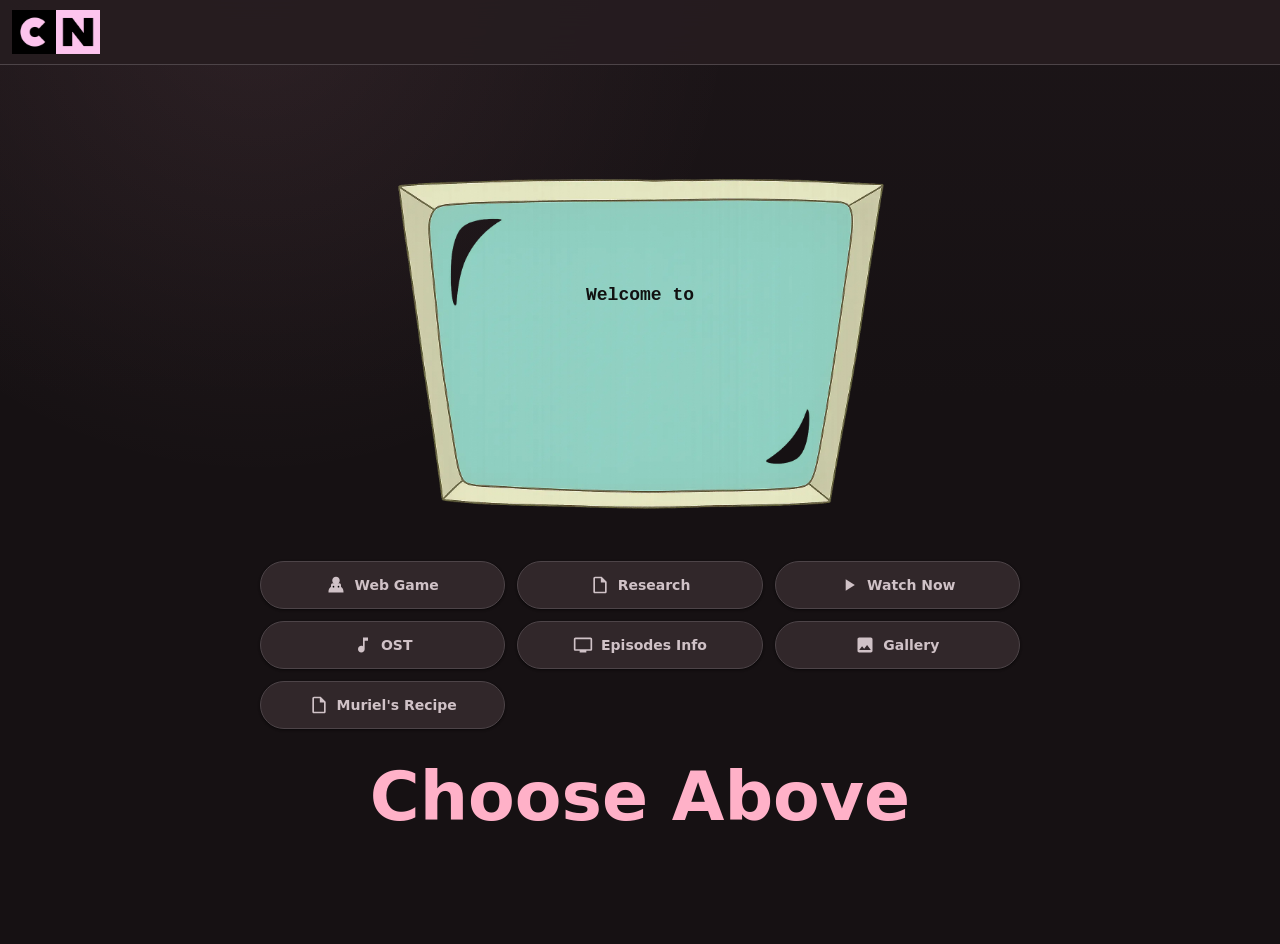
==== commit 91449964: "Add menu/close icons and responsive nav Introduce menu and close SVG icons and use them in the langu" ====
--- a/index.html
+++ b/index.html
@@ -55,7 +55,9 @@
 
     <div id="languageModal" class="modal">
         <div class="modal-content modal-content--narrow">
-            <button class="modal-close" type="button" aria-label="Close" data-close-language>&times;</button>
+            <button class="modal-close" type="button" aria-label="Close" data-close-language>
+                <svg aria-hidden="true"><use href="assets/icons.svg#icon-close"></use></svg>
+            </button>
             <h2 class="modal-title">Choose Language</h2>
             <div class="modal-actions">
                 <a href="https://schan.pages.dev/player?show=courage-eng&episode=1" class="nav-btn">English</a>
@@ -64,8 +66,6 @@
         </div>
     </div>
 
-    <a href="https://flow-svg.pages.dev/#courage-networks" class="flow-btn" title="View Flow Diagram">?</a>
-
     <script src="js/home.js"></script>
 </body>
 </html>
--- a/styles.css
+++ b/styles.css
@@ -50,8 +50,23 @@
   box-sizing: border-box;
 }
 
+/* User requested no default mobile tap highlight. */
+* {
+  -webkit-tap-highlight-color: transparent;
+}
+
 html {
   font-size: 16px;
+  scrollbar-width: none;
+  -ms-overflow-style: none;
+}
+
+html::-webkit-scrollbar,
+body::-webkit-scrollbar,
+*::-webkit-scrollbar {
+  width: 0;
+  height: 0;
+  display: none;
 }
 
 body {
@@ -93,6 +108,16 @@
   outline-offset: 3px;
 }
 
+::selection {
+  background: #ffb1c8;
+  color: #181214;
+}
+
+::-moz-selection {
+  background: #ffb1c8;
+  color: #181214;
+}
+
 [hidden] {
   display: none !important;
 }
@@ -124,7 +149,7 @@
 .app-bar nav {
   display: flex;
   align-items: center;
-  justify-content: flex-end;
+  justify-content: center;
   gap: var(--space-2);
   overflow-x: auto;
   scrollbar-width: none;
@@ -137,6 +162,26 @@
 .app-logo {
   width: auto;
   height: 44px;
+}
+
+.menu-toggle {
+  display: none;
+  align-items: center;
+  justify-content: center;
+  gap: var(--space-2);
+  min-height: 40px;
+  padding: 0 var(--space-4);
+  border-radius: var(--radius-full);
+  background: var(--md-sys-color-surface-container-high);
+  color: var(--md-sys-color-on-surface);
+  cursor: pointer;
+  font-size: 0.875rem;
+  font-weight: 700;
+}
+
+.menu-toggle svg {
+  width: 20px;
+  height: 20px;
 }
 
 .index-only .app-bar .container {
@@ -453,17 +498,22 @@
   position: absolute;
   top: var(--space-3);
   right: var(--space-3);
-  display: grid;
+  z-index: 2;
+  display: inline-flex;
+  align-items: center;
+  justify-content: center;
   width: 40px;
   height: 40px;
-  place-items: center;
   border-radius: var(--radius-full);
   background: var(--md-sys-color-secondary-container);
   color: var(--md-sys-color-on-secondary-container);
   cursor: pointer;
-  font-size: 1.5rem;
-  line-height: 1;
   transition: background var(--motion), color var(--motion), transform var(--motion);
+}
+
+.modal-close svg {
+  width: 20px;
+  height: 20px;
 }
 
 .modal-close:hover {
@@ -493,6 +543,7 @@
 .modal-image {
   width: 100%;
   max-height: 62vh;
+  margin-top: var(--space-6);
   margin-bottom: var(--space-5);
   border-radius: var(--radius-sm);
   object-fit: contain;
@@ -593,30 +644,6 @@
   width: 82%;
 }
 
-.flow-btn {
-  position: fixed;
-  right: var(--space-6);
-  bottom: var(--space-6);
-  z-index: 99;
-  display: grid;
-  width: 56px;
-  height: 56px;
-  place-items: center;
-  border-radius: var(--radius-full);
-  background: var(--md-sys-color-tertiary);
-  color: var(--md-sys-color-on-tertiary);
-  box-shadow: var(--shadow-2);
-  font-size: 1.75rem;
-  font-weight: 800;
-  text-decoration: none;
-  transition: transform var(--motion), box-shadow var(--motion);
-}
-
-.flow-btn:hover {
-  box-shadow: 0 8px 20px rgba(0, 0, 0, 0.45);
-  transform: translateY(-2px);
-}
-
 @keyframes skeleton-loading {
   0% {
     background-position: 200% 0;
@@ -633,16 +660,38 @@
   }
 
   .app-bar .container {
-    align-items: flex-start;
-    flex-direction: column;
+    display: grid;
+    grid-template-columns: auto auto;
+    align-items: center;
+    justify-content: space-between;
     gap: var(--space-2);
+    min-height: 56px;
     padding: var(--space-2) 0;
   }
 
+  .menu-toggle {
+    display: inline-flex;
+    justify-self: end;
+  }
+
   .app-bar nav {
+    display: none;
+    grid-column: 1 / -1;
     width: 100%;
+    grid-template-columns: 1fr;
+    gap: var(--space-2);
+    overflow: visible;
+    padding: var(--space-2) 0 var(--space-1);
+  }
+
+  .app-bar nav.is-open {
+    display: grid;
+  }
+
+  .app-bar nav .nav-btn {
     justify-content: flex-start;
-    padding-bottom: var(--space-1);
+    width: 100%;
+    background: var(--md-sys-color-surface-container-high);
   }
 
   .hero nav {
@@ -671,10 +720,6 @@
     padding: var(--space-6);
   }
 
-  .flow-btn {
-    right: var(--space-4);
-    bottom: var(--space-4);
-  }
 }
 
 @media (prefers-reduced-motion: reduce) {
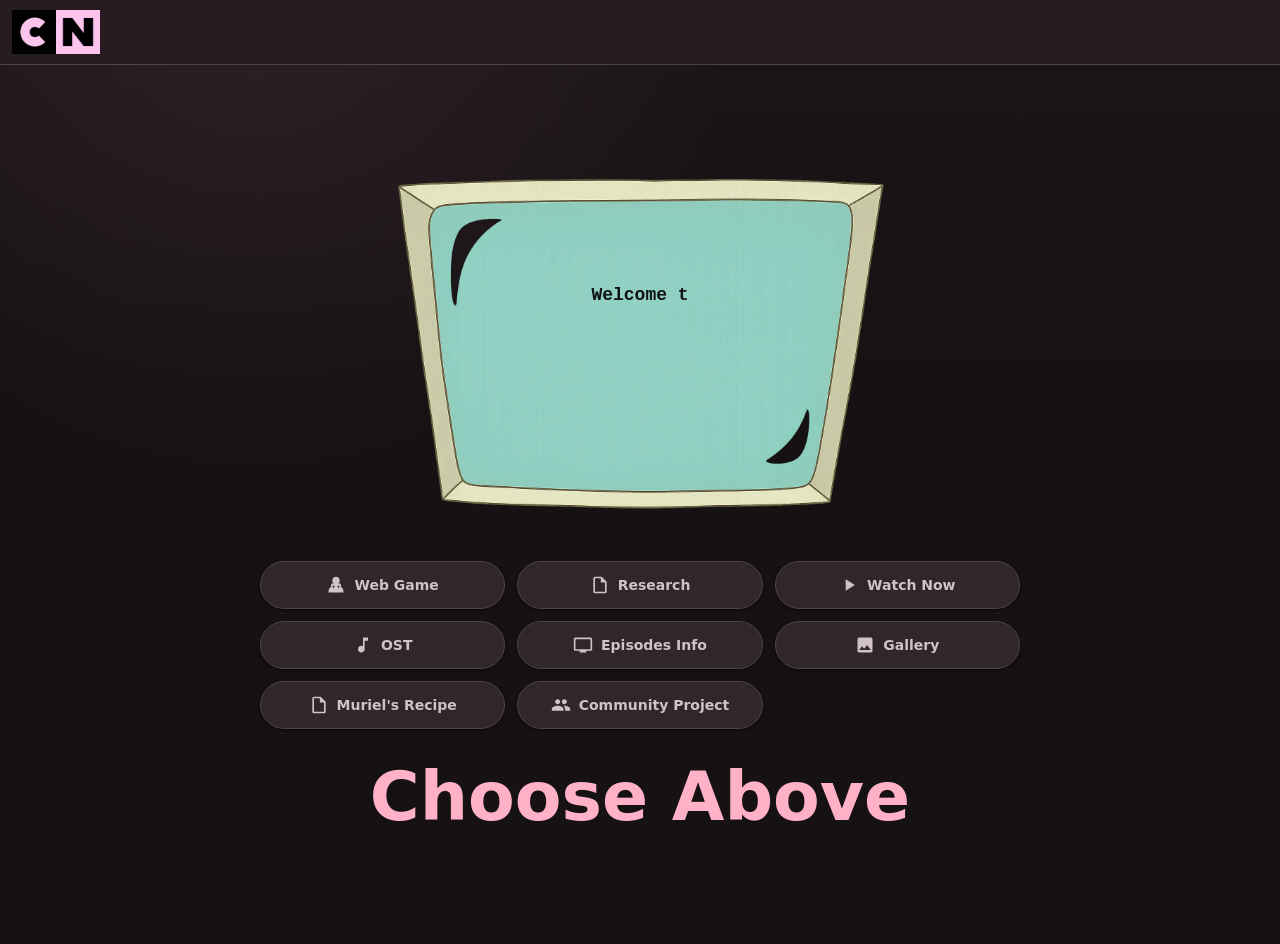
==== commit f7331d18: "Add community link and prevent intro retype Adds a "Community Project" navigation link to index.html" ====
--- a/index.html
+++ b/index.html
@@ -48,6 +48,9 @@
                 <a href="pages/cookbook.html" class="nav-btn">
                     <svg class="nav-icon" aria-hidden="true"><use href="assets/icons.svg#icon-research"></use></svg>Muriel's Recipe
                 </a>
+                <a href="http://courage-audio-help.pages.dev/" class="nav-btn">
+                    <svg class="nav-icon" aria-hidden="true"><use href="assets/icons.svg#icon-characters"></use></svg>Community Project
+                </a>
             </nav>
             <h2 class="hero-title">Choose Above</h2>
         </div>
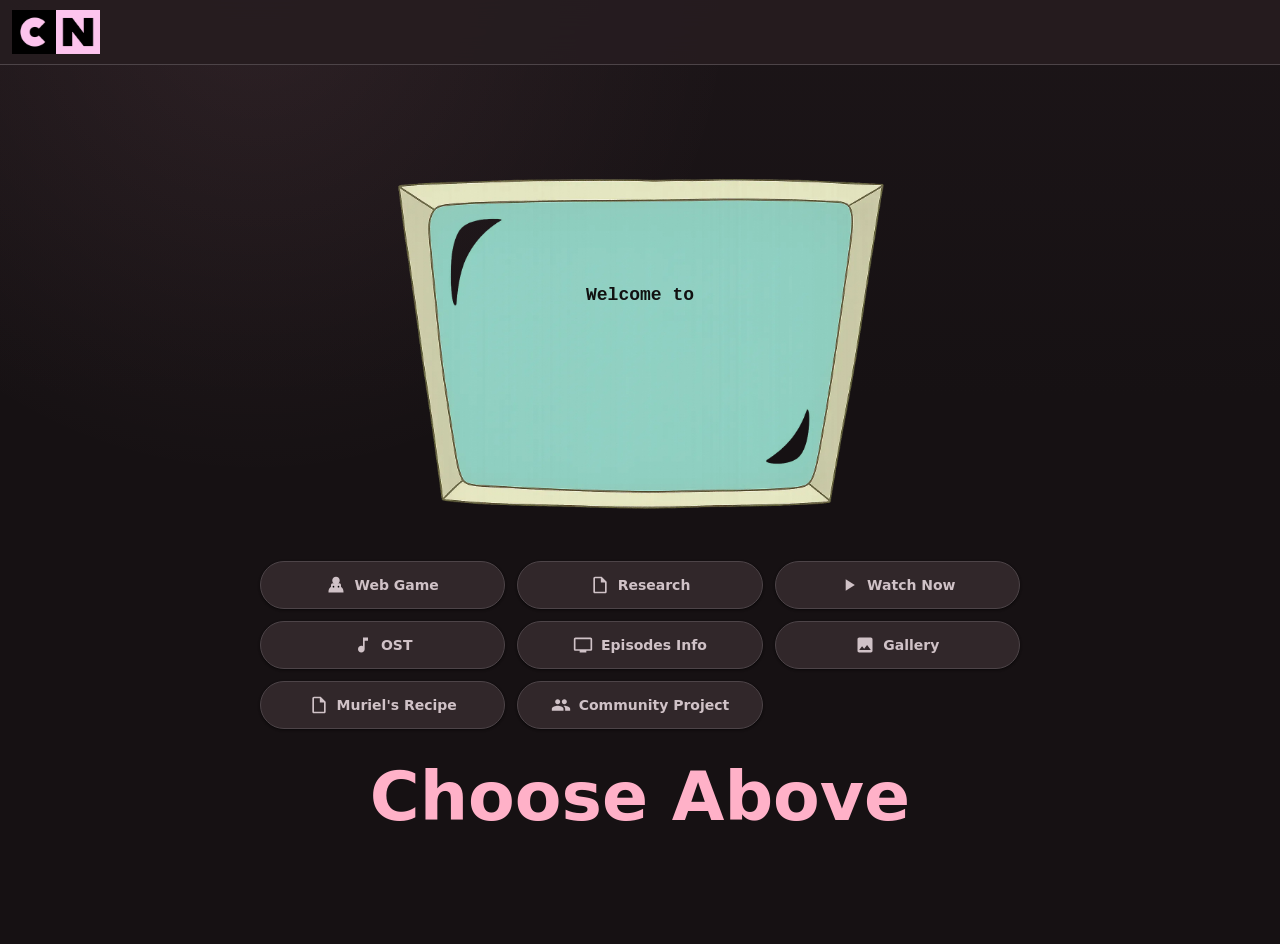
==== commit 8b3d4ea3: "Add desktop-only modal and scroll-to-top FAB Introduce a desktop-only modal and a scroll-to-top floa" ====
--- a/index.html
+++ b/index.html
@@ -27,7 +27,7 @@
                 <div class="screen-text" id="typing-text"></div>
             </div>
             <nav>
-                <a href="https://game-networks.pages.dev/courage/" class="nav-btn">
+                <a href="https://game-networks.pages.dev/courage/" class="nav-btn" data-desktop-only>
                     <svg class="nav-icon" aria-hidden="true"><use href="assets/icons.svg#icon-game"></use></svg>Web Game
                 </a>
                 <a href="researchPaper/ResearchPaper.pdf" class="nav-btn">
@@ -69,6 +69,16 @@
         </div>
     </div>
 
+    <div id="desktopOnlyModal" class="modal">
+        <div class="modal-content modal-content--narrow">
+            <button class="modal-close" type="button" aria-label="Close" data-close-desktop-only>
+                <svg aria-hidden="true"><use href="assets/icons.svg#icon-close"></use></svg>
+            </button>
+            <h2 class="modal-title">Use a PC</h2>
+            <p class="modal-description">The Web Game is built for desktop controls. Please open it on a PC for the best experience.</p>
+        </div>
+    </div>
+
     <script src="js/home.js"></script>
 </body>
 </html>
--- a/styles.css
+++ b/styles.css
@@ -600,6 +600,42 @@
   color: var(--md-sys-color-on-surface);
 }
 
+.scroll-top-fab {
+  position: fixed;
+  right: var(--space-6);
+  bottom: var(--space-6);
+  z-index: 90;
+  display: inline-flex;
+  align-items: center;
+  justify-content: center;
+  width: 56px;
+  height: 56px;
+  border-radius: 16px;
+  background: var(--md-sys-color-primary);
+  color: var(--md-sys-color-on-primary);
+  box-shadow: var(--shadow-2);
+  cursor: pointer;
+  opacity: 0;
+  pointer-events: none;
+  transform: translateY(12px);
+  transition: opacity var(--motion), transform var(--motion), box-shadow var(--motion);
+}
+
+.scroll-top-fab.is-visible {
+  opacity: 1;
+  pointer-events: auto;
+  transform: translateY(0);
+}
+
+.scroll-top-fab:hover {
+  box-shadow: 0 8px 20px rgba(0, 0, 0, 0.45);
+}
+
+.scroll-top-fab svg {
+  width: 24px;
+  height: 24px;
+}
+
 .skeleton {
   background-size: 200% 100%;
   animation: skeleton-loading 1.5s infinite;
@@ -720,6 +756,11 @@
     padding: var(--space-6);
   }
 
+  .scroll-top-fab {
+    right: var(--space-4);
+    bottom: var(--space-4);
+  }
+
 }
 
 @media (prefers-reduced-motion: reduce) {
